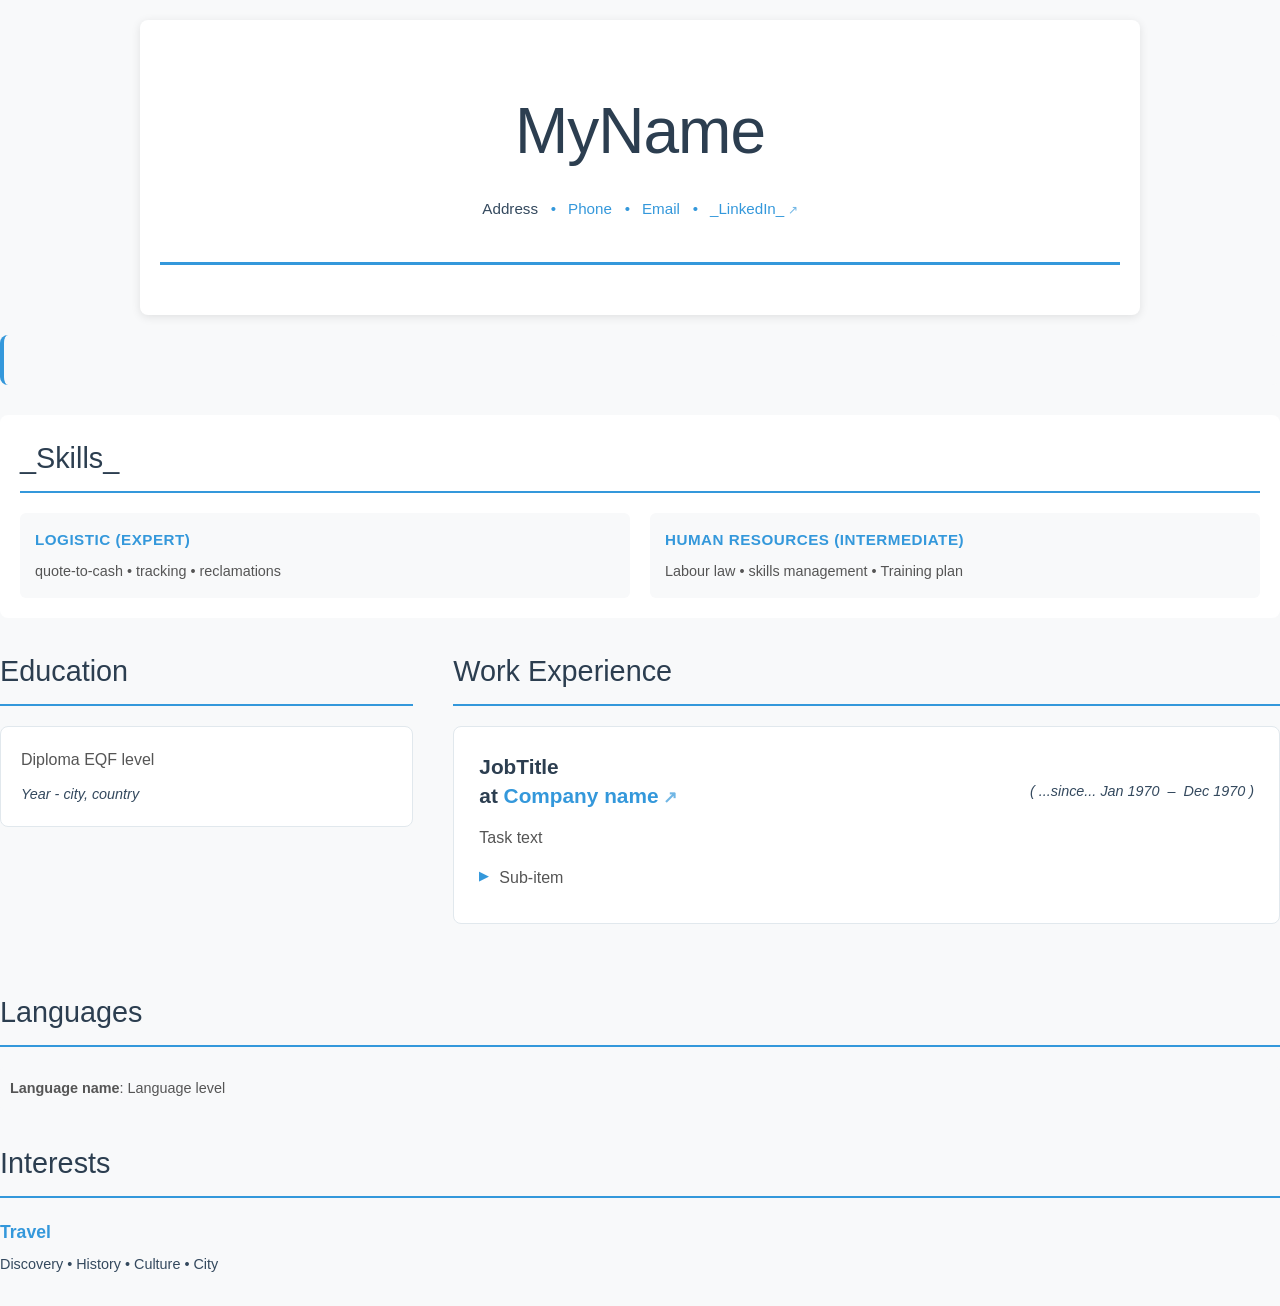
==== java/src/main/resources/templates/better-cv-tech.html @ e2f2bd02 "Fix datamodel, java and VueJS parsers" ====
<!DOCTYPE html>
<html xmlns:th="http://www.thymeleaf.org" lang="fr">
<head>
    <!-- Template based on https://github.com/paul-hammant/better-cv-tech/
         and adapted manually for current use-case and techno (Java / Thymeleaf - no spring!) -->
    <meta charset="UTF-8">
    <meta name="viewport" content="width=device-width, initial-scale=1.0">
    <title th:text="|${cv.firstName} ${cv.lastName}|">Curriculum Vitae</title>
    <!-- External CSS (website) -->
    <link rel="stylesheet" href="../static/css/better-cv-tech.css" th:href="@{css/better-cv-tech.css}" media="all">
    <!-- Inlined CSS -->
    <!-- This is required for the current application because we just generate HTML (no server) -->
    <style th:utext="${cssContent}"></style>
</head>
<body>
    <div id="app">
        <!-- ============ HEADER ============ -->
        <header class="cv-header">
            <h1 id="name" th:text="|${cv.firstName} ${cv.lastName}|" aria-label="Name">MyName</h1>
            <div class="contact-details">
                <span id="address" th:text="${cv.address.city + ', ' + cv.address.country}">Address</span>
                <span id="phone"><a th:href="|tel:${cv.phone}|" th:text="${cv.phoneDisplay}" th:title="${cv.phoneDisplay}" aria-label="Phone">Phone</a></span>
                <span id="email"><a th:href="|mailto:${cv.email}|" th:text="${cv.email}" th:title="${cv.email}" aria-label="Email">Email</a></span>
                <span id="linkedIn"><a th:href="${cv.linkedIn}" th:text="LinkedIn" th:title="LinkedIn" target="_blank" aria-label="LinkedIn" rel="noopener noreferrer">_LinkedIn_</a></span>
            </div>
        </header>
    </div>

    <!-- ============ MAIN CONTENT ============ -->
    <main>

        <!-- ====== PERSONAL STATEMENT ====== -->
        <section class="statement">
            <div th:if="${cv.personalStatement != null}" id="personal-statement" th:text="${cv.personalStatement}"></div>
        </section>

        <!-- ====== SKILLS ====== -->
        <section class="skills-section" id="skills-container">
            <h2 th:text="#{section.header.skills}">_Skills_</h2>
            <div class="skills-grid">
                <!-- TODO forEach -->
                <!-- TODO #1 -->
                <div class="skill-category">
                    <!-- Skill category title -->
                    <h3 class="skill-category-title">Logistic <span class="skill-level"> (expert)</span></h3>
                    <!-- List of skills -->
                    <div class="skills-list">quote-to-cash • tracking • reclamations</div>
                </div>
                <!-- TODO #2 -->
                <div class="skill-category">
                    <!-- Skill category title -->
                    <h3 class="skill-category-title">Human Resources <span class="skill-level"> (intermediate)</span></h3>
                    <!-- List of skills -->
                    <div class="skills-list">Labour law • skills management • Training plan</div>
                </div>
            </div>
        </section>



        <div class="two-column">
            <!-- ====== EDUCATION ====== -->
            <aside class="education-section">
                <h2 th:text="#{section.header.education}">Education</h2>
                <div id="education-list">
                    <div th:each="edu, iterStat : ${cv.education}" class="education-item" data-section="education">
                        <div class="qual-content">
                            <span th:text="${edu.diploma.name}">Diploma</span>
                            <span class="edu-eqf" th:if="${edu.diploma.europeanLevel != null}" th:text="| - #{education.eqf} (${edu.diploma.europeanLevel()})|">EQF level</span>
                        </div>
                        <div class="qual-establishment" th:text="|${edu.diploma.year} - ${edu.school.location.city}, ${edu.school.location.country}|">Year - city, country</div>
                    </div>
                </div>
            </aside>

            <!-- ====== EXPERIENCE ====== -->
            <section class="employment-section">
                <h2 th:text="#{section.header.experience}">Work Experience</h2>
                <div id="employment-list">
                    <div class="employment-item single-position" th:each="exp : ${cv.experiences}" data-section="work">
                        <h3 class="single-position-title">
                            <!-- Job title and subTitle -->
                            <span class="position-name" th:text="${exp.jobTitle}">JobTitle</span>
                            <span class="position-name" th:if="${exp.jobSubtitle != null}" th:text="| - ${exp.jobSubtitle}|"></span><br>
                            <!-- Company -->
                            at <a th:href="${exp.company.linkedIn != null} ? ${exp.company.linkedIn} : '#'" th:text="${exp.company.name}" target="_blank" rel="noopener noreferrer" class="company-name">Company name</a>
                            <!-- Dates -->
                            <span class="job-dates">
                                (
                                    <span th:if="${exp.dates.endTime == null}" th:text="|#{experience.date.since} |">...since...</span>
                                    <time th:datetime="${#temporals.format(exp.dates.startTime.date, 'yyyy-MM-dd')}" th:text="${#temporals.format(exp.dates.startTime.date, 'MMM yyyy')}">Jan 1970</time>
                                    <span th:if="${exp.dates.endTime != null}">&nbsp;–&nbsp;</span>
                                    <time th:if="${exp.dates.endTime != null}" th:datetime="${#temporals.format(exp.dates.endTime.date, 'yyyy-MM-dd')}" th:text="${#temporals.format(exp.dates.endTime.date, 'MMM yyyy')}">Dec 1970</time>
                                )
                            </span>
                        </h3>
                        <!-- Tasks -->
                        <th:block th:each="task : ${exp.tasks}">
                            <!-- Task title -->
                            <div th:if="${!task.text.isBlank}" class="job-description" th:text="${task.text}">Task text</div>
                            <!-- Sub-items -->
                            <ul class="achievements" th:if="${!task.subItems.isEmpty}">
                                <li th:each="sub : ${task.subItems}" th:text="${sub}">Sub-item</li>
                            </ul>
                        </th:block>
                    </div>
                </div>
            </section>
        </div>

        <!-- ====== LANGUAGES ====== -->
        <section class="languages-section">
            <h2 th:text="#{section.header.languages}">Languages</h2>
            <div id="languages-list">
                <ul class="languages-list" th:each="lang : ${cv.languages}">
                    <li>
                        <strong th:text="${lang.language}">Language name</strong>:
                        <span th:text="${lang.level}">Language level</span>
                    </li>
                </ul>
            </div>
        </section>


        <!-- ====== INTERESTS ====== -->
        <section class="interests-section">
            <h2 th:text="#{section.header.interests}">Interests</h2>
            <div id="interests-list">
                <!-- TODO forEach -->
                <div class="interest-item" data-section="interests">
                    <h3>Travel</h3>
                    <div class="interest-keywords">Discovery • History • Culture • City</div>
                </div>
            </div>
        </section>
    </main>
</body>
</html>
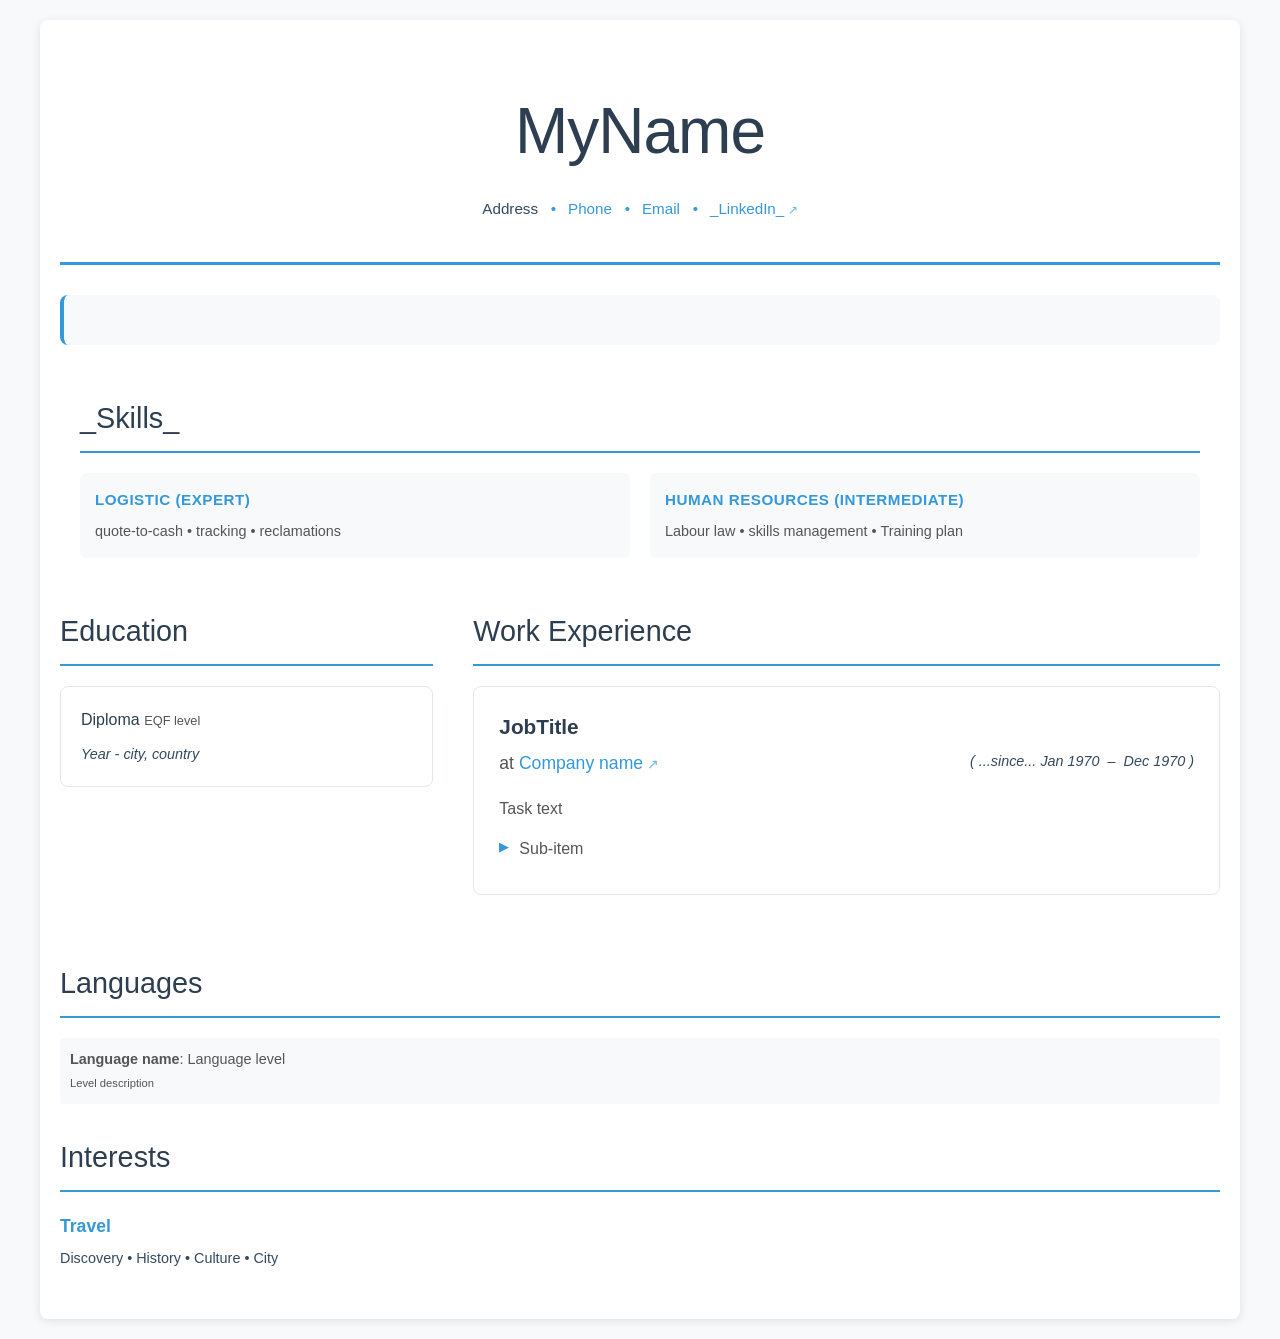
==== commit 7bb50dd6: "Add new template, to be continued" ====
--- a/java/src/main/resources/templates/better-cv-tech.html
+++ b/java/src/main/resources/templates/better-cv-tech.html
@@ -24,115 +24,118 @@
                 <span id="linkedIn"><a th:href="${cv.linkedIn}" th:text="LinkedIn" th:title="LinkedIn" target="_blank" aria-label="LinkedIn" rel="noopener noreferrer">_LinkedIn_</a></span>
             </div>
         </header>
-    </div>
 
-    <!-- ============ MAIN CONTENT ============ -->
-    <main>
+        <!-- ============ MAIN CONTENT ============ -->
+        <main>
 
-        <!-- ====== PERSONAL STATEMENT ====== -->
-        <section class="statement">
-            <div th:if="${cv.personalStatement != null}" id="personal-statement" th:text="${cv.personalStatement}"></div>
-        </section>
+            <!-- ====== PERSONAL STATEMENT ====== -->
+            <section class="statement">
+                <div th:if="${cv.personalStatement != null}" id="personal-statement" th:text="${cv.personalStatement}"></div>
+            </section>
 
-        <!-- ====== SKILLS ====== -->
-        <section class="skills-section" id="skills-container">
-            <h2 th:text="#{section.header.skills}">_Skills_</h2>
-            <div class="skills-grid">
-                <!-- TODO forEach -->
-                <!-- TODO #1 -->
-                <div class="skill-category">
-                    <!-- Skill category title -->
-                    <h3 class="skill-category-title">Logistic <span class="skill-level"> (expert)</span></h3>
-                    <!-- List of skills -->
-                    <div class="skills-list">quote-to-cash • tracking • reclamations</div>
+            <!-- ====== SKILLS ====== -->
+            <section class="skills-section" id="skills-container">
+                <h2 th:text="#{section.header.skills}">_Skills_</h2>
+                <div class="skills-grid">
+                    <!-- TODO forEach -->
+                    <!-- TODO #1 -->
+                    <div class="skill-category">
+                        <!-- Skill category title -->
+                        <h3 class="skill-category-title">Logistic <span class="skill-level"> (expert)</span></h3>
+                        <!-- List of skills -->
+                        <div class="skills-list">quote-to-cash • tracking • reclamations</div>
+                    </div>
+                    <!-- TODO #2 -->
+                    <div class="skill-category">
+                        <!-- Skill category title -->
+                        <h3 class="skill-category-title">Human Resources <span class="skill-level"> (intermediate)</span></h3>
+                        <!-- List of skills -->
+                        <div class="skills-list">Labour law • skills management • Training plan</div>
+                    </div>
                 </div>
-                <!-- TODO #2 -->
-                <div class="skill-category">
-                    <!-- Skill category title -->
-                    <h3 class="skill-category-title">Human Resources <span class="skill-level"> (intermediate)</span></h3>
-                    <!-- List of skills -->
-                    <div class="skills-list">Labour law • skills management • Training plan</div>
-                </div>
-            </div>
-        </section>
+            </section>
 
 
 
-        <div class="two-column">
-            <!-- ====== EDUCATION ====== -->
-            <aside class="education-section">
-                <h2 th:text="#{section.header.education}">Education</h2>
-                <div id="education-list">
-                    <div th:each="edu, iterStat : ${cv.education}" class="education-item" data-section="education">
-                        <div class="qual-content">
-                            <span th:text="${edu.diploma.name}">Diploma</span>
-                            <span class="edu-eqf" th:if="${edu.diploma.europeanLevel != null}" th:text="| - #{education.eqf} (${edu.diploma.europeanLevel()})|">EQF level</span>
+            <div class="two-column">
+                <!-- ====== EDUCATION ====== -->
+                <aside class="education-section">
+                    <h2 th:text="#{section.header.education}">Education</h2>
+                    <div id="education-list">
+                        <div th:each="edu, iterStat : ${cv.education}" class="education-item" data-section="education">
+                            <div class="qual-content">
+                                <h3 th:text="${edu.diploma.name}">Diploma</h3>
+                                <span class="edu-eqf" th:if="${edu.diploma.europeanLevel != null}" th:text="| - #{education.eqf} (${edu.diploma.europeanLevel()})|">EQF level</span>
+                            </div>
+                            <div class="qual-establishment" th:text="|${edu.diploma.year} - ${edu.school.location.city}, ${edu.school.location.country}|">Year - city, country</div>
                         </div>
-                        <div class="qual-establishment" th:text="|${edu.diploma.year} - ${edu.school.location.city}, ${edu.school.location.country}|">Year - city, country</div>
                     </div>
+                </aside>
+
+                <!-- ====== EXPERIENCE ====== -->
+                <section class="employment-section">
+                    <h2 th:text="#{section.header.experience}">Work Experience</h2>
+                    <div id="employment-list">
+                        <div class="employment-item single-position" th:each="exp : ${cv.experiences}" data-section="work">
+                            <h3 class="single-position-title">
+                            <!-- Job title and subTitle -->
+                                <span class="position-name" th:text="${exp.jobTitle}">JobTitle</span>
+                                <span class="position-name" th:if="${exp.jobSubtitle != null}" th:text="| - ${exp.jobSubtitle}|"></span><br>
+                                <!-- Company -->
+                            </h3>
+                            <p class="position-company">
+                                at <a th:href="${exp.company.linkedIn != null} ? ${exp.company.linkedIn} : '#'" th:text="${exp.company.name}" target="_blank" rel="noopener noreferrer" class="company-name">Company name</a>
+                                <!-- Dates -->
+                                <span class="job-dates">
+                                    (
+                                        <span th:if="${exp.dates.endTime == null}" th:text="|#{experience.date.since} |">...since...</span>
+                                        <time th:datetime="${#temporals.format(exp.dates.startTime.date, 'yyyy-MM-dd')}" th:text="${#temporals.format(exp.dates.startTime.date, 'MMM yyyy')}">Jan 1970</time>
+                                        <span th:if="${exp.dates.endTime != null}">&nbsp;–&nbsp;</span>
+                                        <time th:if="${exp.dates.endTime != null}" th:datetime="${#temporals.format(exp.dates.endTime.date, 'yyyy-MM-dd')}" th:text="${#temporals.format(exp.dates.endTime.date, 'MMM yyyy')}">Dec 1970</time>
+                                    )
+                                </span>
+                            </p>
+                            <!-- Tasks -->
+                            <th:block th:each="task : ${exp.tasks}">
+                                <!-- Task title -->
+                                <span th:if="${!task.text.isBlank}" class="job-description" th:text="${task.text}">Task text</span>
+                                <!-- Sub-items -->
+                                <ul class="achievements" th:if="${!task.subItems.isEmpty}">
+                                    <li th:each="sub : ${task.subItems}" th:text="${sub}">Sub-item</li>
+                                </ul>
+                            </th:block>
+                        </div>
+                    </div>
+                </section>
+            </div>
+
+            <!-- ====== LANGUAGES ====== -->
+            <section class="languages-section">
+                <h2 th:text="#{section.header.languages}">Languages</h2>
+                <div id="languages-list">
+                    <ul class="languages-list">
+                        <li th:each="lang : ${cv.languages}">
+                            <strong th:text="${lang.language}">Language name</strong>:
+                            <span th:text="${lang.level}">Language level</span><br>
+                            <span class="language-description" th:text="${lang.description}">Level description</span>
+                        </li>
+                    </ul>
                 </div>
-            </aside>
+            </section>
 
-            <!-- ====== EXPERIENCE ====== -->
-            <section class="employment-section">
-                <h2 th:text="#{section.header.experience}">Work Experience</h2>
-                <div id="employment-list">
-                    <div class="employment-item single-position" th:each="exp : ${cv.experiences}" data-section="work">
-                        <h3 class="single-position-title">
-                            <!-- Job title and subTitle -->
-                            <span class="position-name" th:text="${exp.jobTitle}">JobTitle</span>
-                            <span class="position-name" th:if="${exp.jobSubtitle != null}" th:text="| - ${exp.jobSubtitle}|"></span><br>
-                            <!-- Company -->
-                            at <a th:href="${exp.company.linkedIn != null} ? ${exp.company.linkedIn} : '#'" th:text="${exp.company.name}" target="_blank" rel="noopener noreferrer" class="company-name">Company name</a>
-                            <!-- Dates -->
-                            <span class="job-dates">
-                                (
-                                    <span th:if="${exp.dates.endTime == null}" th:text="|#{experience.date.since} |">...since...</span>
-                                    <time th:datetime="${#temporals.format(exp.dates.startTime.date, 'yyyy-MM-dd')}" th:text="${#temporals.format(exp.dates.startTime.date, 'MMM yyyy')}">Jan 1970</time>
-                                    <span th:if="${exp.dates.endTime != null}">&nbsp;–&nbsp;</span>
-                                    <time th:if="${exp.dates.endTime != null}" th:datetime="${#temporals.format(exp.dates.endTime.date, 'yyyy-MM-dd')}" th:text="${#temporals.format(exp.dates.endTime.date, 'MMM yyyy')}">Dec 1970</time>
-                                )
-                            </span>
-                        </h3>
-                        <!-- Tasks -->
-                        <th:block th:each="task : ${exp.tasks}">
-                            <!-- Task title -->
-                            <div th:if="${!task.text.isBlank}" class="job-description" th:text="${task.text}">Task text</div>
-                            <!-- Sub-items -->
-                            <ul class="achievements" th:if="${!task.subItems.isEmpty}">
-                                <li th:each="sub : ${task.subItems}" th:text="${sub}">Sub-item</li>
-                            </ul>
-                        </th:block>
+
+            <!-- ====== INTERESTS ====== -->
+            <section class="interests-section">
+                <h2 th:text="#{section.header.interests}">Interests</h2>
+                <div id="interests-list">
+                    <!-- TODO forEach -->
+                    <div class="interest-item" data-section="interests">
+                        <h3>Travel</h3>
+                        <div class="interest-keywords">Discovery • History • Culture • City</div>
                     </div>
                 </div>
             </section>
-        </div>
-
-        <!-- ====== LANGUAGES ====== -->
-        <section class="languages-section">
-            <h2 th:text="#{section.header.languages}">Languages</h2>
-            <div id="languages-list">
-                <ul class="languages-list" th:each="lang : ${cv.languages}">
-                    <li>
-                        <strong th:text="${lang.language}">Language name</strong>:
-                        <span th:text="${lang.level}">Language level</span>
-                    </li>
-                </ul>
-            </div>
-        </section>
-
-
-        <!-- ====== INTERESTS ====== -->
-        <section class="interests-section">
-            <h2 th:text="#{section.header.interests}">Interests</h2>
-            <div id="interests-list">
-                <!-- TODO forEach -->
-                <div class="interest-item" data-section="interests">
-                    <h3>Travel</h3>
-                    <div class="interest-keywords">Discovery • History • Culture • City</div>
-                </div>
-            </div>
-        </section>
-    </main>
+        </main>
+    </div>
 </body>
 </html>
